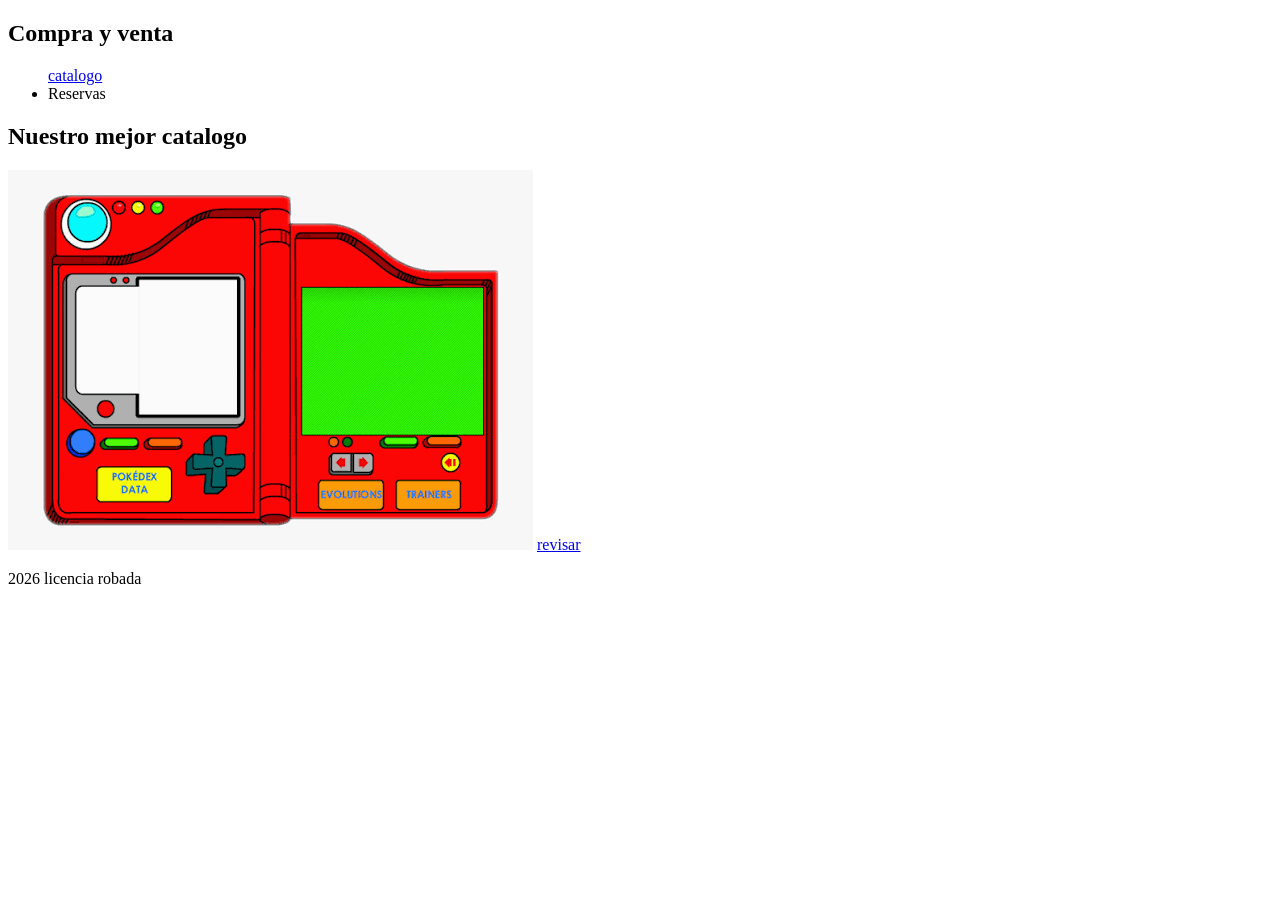
==== index.html @ 6af1e303 "cuerpo de producto, traspaso de datos desde la bd, comienza css" ====
<!DOCTYPE html>
<html lang="es">
<head>
    <meta charset="UTF-8">
    <meta name="viewport" content="width=device-width, initial-scale=1.0">
    <link rel="stylesheet" href="css/style.css">
    <title>PokeMarket</title>
</head>
<body >
    <header class="encabezado">
        <nav>
        <h1> Compra y venta  </h1>
        <ul class="lista">
            <a href="catalogo.html"> catalogo </a>
            <li> Reservas </li>
        </ul>
        </nav>
    </header>
<main>
    <section>
        <h2 id="catalogo"> Nuestro mejor catalogo </h2>
        <img src="img/pokedex.png" alt="pokedex" id="pokedex">
        <a href="catalogo.html" class="boton"> revisar </a>
    </section>   
</main>
<footer>
    <p> 2026 licencia robada </p>
</footer>    
</body>
</html>
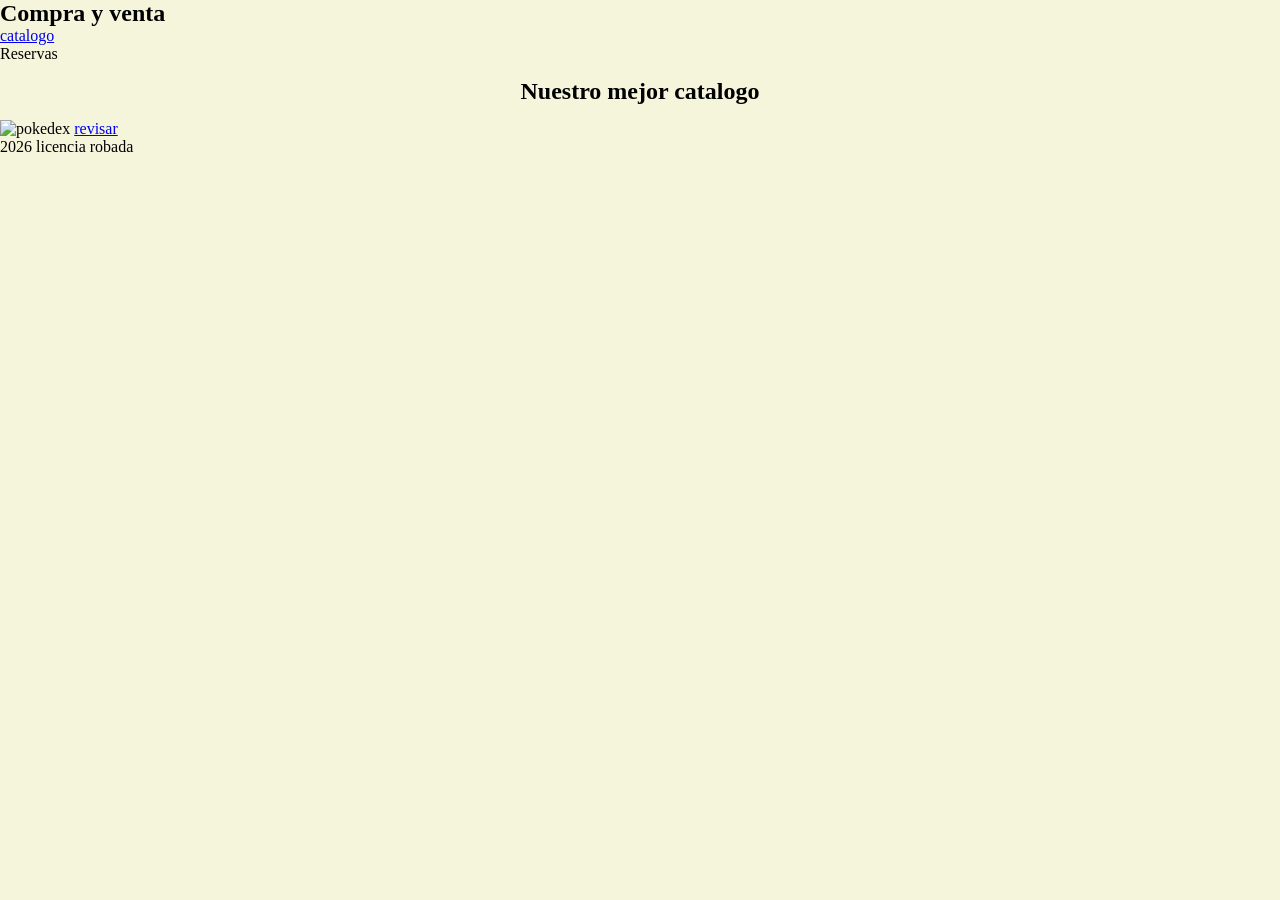
==== commit 182ad515: "se añade nav y footer, links de desplazamiento por la misma pag, cambio de nombre de variable de bot" ====
--- a/index.html
+++ b/index.html
@@ -11,7 +11,7 @@
         <nav>
         <h1> Compra y venta  </h1>
         <ul class="lista">
-            <a href="catalogo.html"> catalogo </a>
+            <a href="ProyectoFerreteria/producto.html"> catalogo </a>
             <li> Reservas </li>
         </ul>
         </nav>
--- a/css/style.css
+++ b/css/style.css
@@ -0,0 +1,67 @@
+* {
+  box-sizing: border-box;
+  margin: 0;
+  padding: 0;
+}
+body{
+    background-color: beige;
+}
+
+.campo-error {
+  border: 2px solid #a3242f;
+  background: #fbe9ea;
+}
+
+.forma {
+    display: flex;
+    flex-direction: column;
+    border-style: dotted;
+    max-width: 400px;
+
+}
+.contenedor1,.contenedor2,.contenedor3,.contenedor4,.contenedor5,
+.contenedor6,.contenedor7,.contenedor8,.contenedor9
+{
+    display: block;
+    gap:15px;
+    max-width: 400px;
+    margin-top: 15px;
+    margin-bottom: 15px;
+    margin-left: auto;
+    margin-right: auto;
+    
+}
+.cementos , .mortero, .Aridos, .ladrillos, .bloques,.Latex,
+.esmalte,.antihumedad,.Accesorios,.Manuales,.electricas,.uniones,.tuberias
+,.uniones,.llaves,.griferia,.sellos,.conductores,.enchufes,.interruptores,.tableros,.iluminacion
+,.tornillos,.tacos,.pernos,.anclajes,.pino,.tableros,.EPP
+,.mangueras,.herramientas{
+    border-style:groove;
+    margin-top: 15px;
+    margin-bottom: 15px;
+    background-color: rgb(184, 184, 169);
+    
+}
+
+h2{
+    width: 100%;
+    display: block;
+    max-width: 400px;
+    margin-top: 15px;
+    margin-bottom: 15px;
+    margin-left: auto;
+    margin-right: auto;
+    text-align: center;
+
+}
+#lista,#lista2{
+    display: flex;
+    gap: 50px;
+    justify-content: center;
+    font-size: large;
+    font-weight: bold;
+    border-style: solid;
+    background-color: rgb(126, 126, 122);
+
+}
+
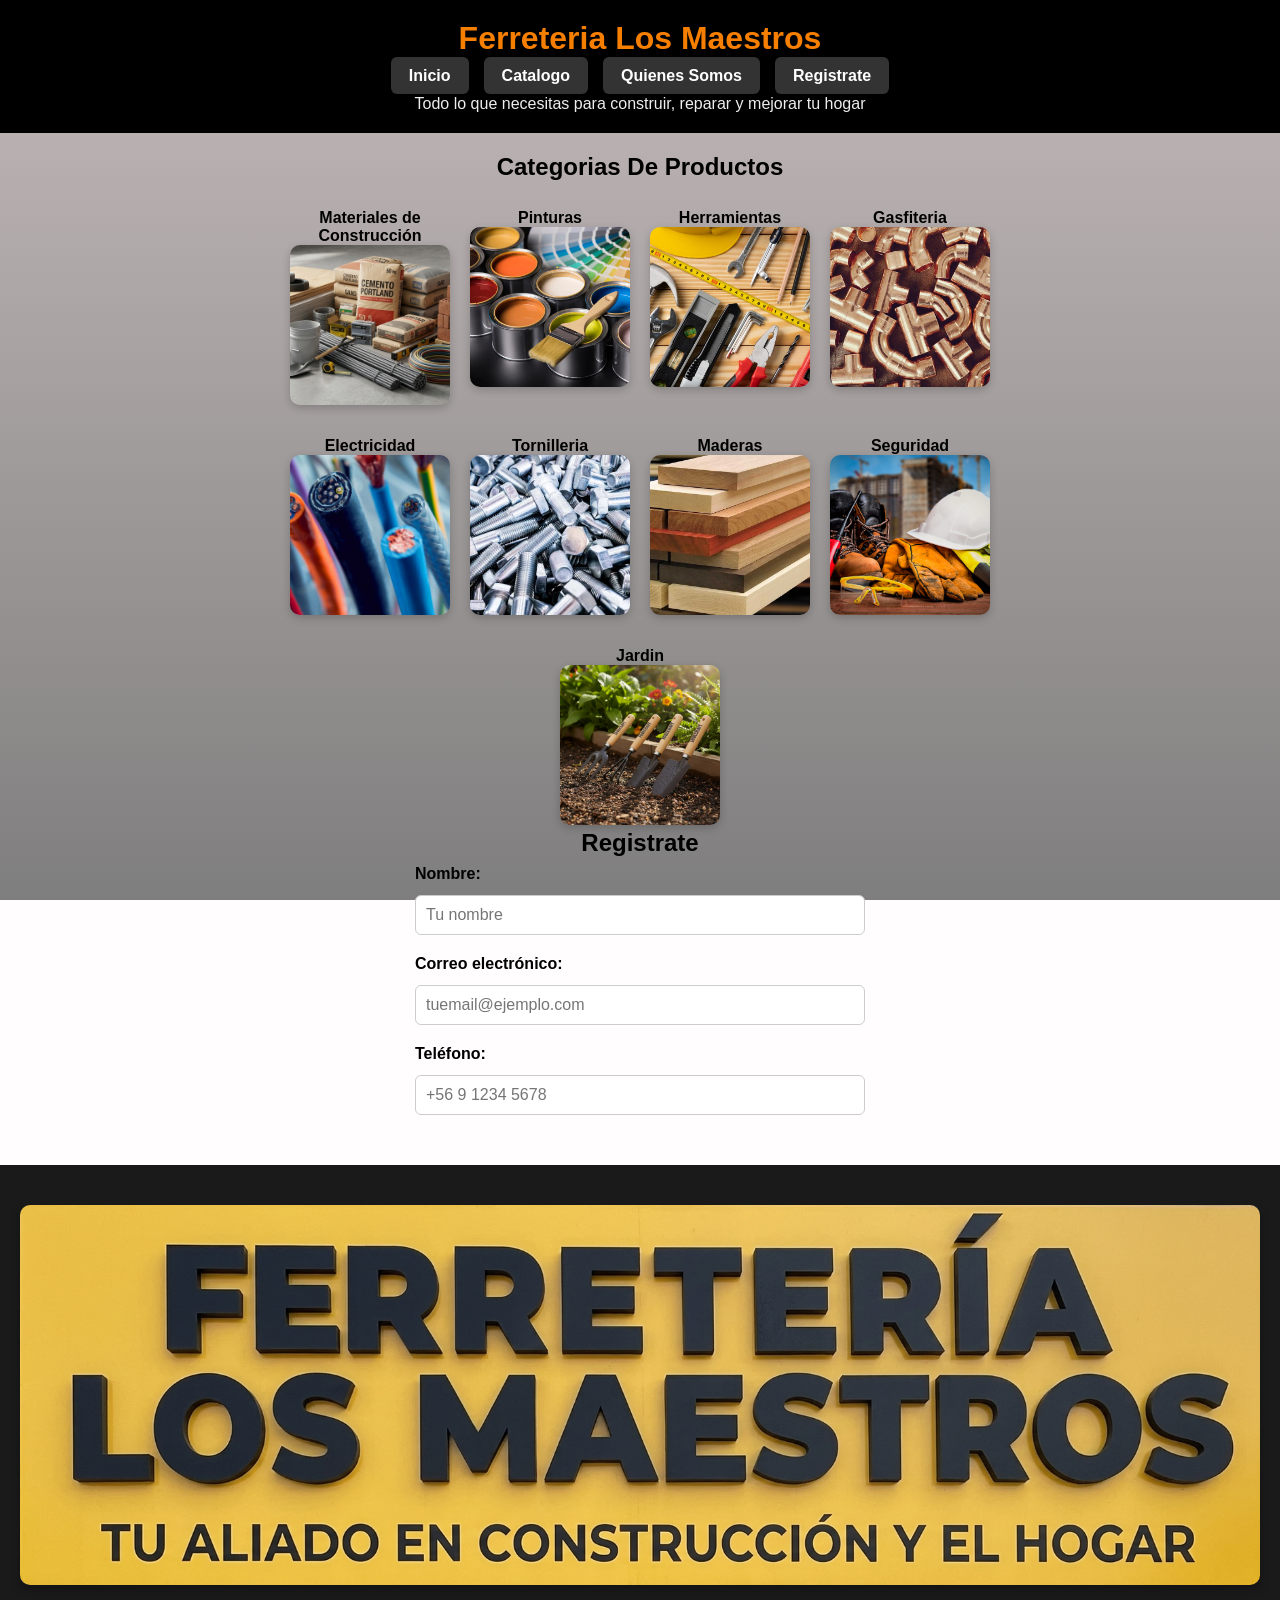
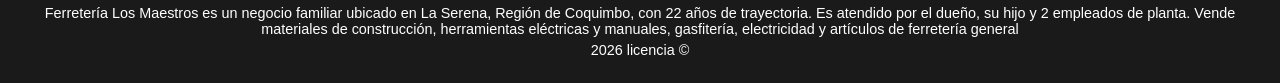
==== commit ba1b2bc3: "Agregue los botones de navegacion y de redireccion en el header" ====
--- a/index.html
+++ b/index.html
@@ -1,30 +1,100 @@
 <!DOCTYPE html>
 <html lang="es">
+
 <head>
     <meta charset="UTF-8">
     <meta name="viewport" content="width=device-width, initial-scale=1.0">
-    <link rel="stylesheet" href="css/style.css">
-    <title>PokeMarket</title>
+    <link rel="stylesheet" href="css/styleIndex.css">
+    <title>Ferreteria Los Maestros</title>
 </head>
-<body >
+
+<body>
     <header class="encabezado">
         <nav>
-        <h1> Compra y venta  </h1>
-        <ul class="lista">
-            <a href="ProyectoFerreteria/producto.html"> catalogo </a>
-            <li> Reservas </li>
-        </ul>
+            <h1> Ferreteria Los Maestros </h1>
+            <ul class="lista">
+                <li><a href="index.html"> Inicio </a></li>
+                <li><a href="producto.html"> Catalogo </a></li>
+                <li><a href="#presentacion" class="boton"> Quienes Somos </a></li>
+                <li><a href="#Registrate" class="boton"> Registrate</a></li>
+            </ul>
         </nav>
+        <p class="eslogan">Todo lo que necesitas para construir, reparar y mejorar tu hogar</p>
     </header>
-<main>
-    <section>
-        <h2 id="catalogo"> Nuestro mejor catalogo </h2>
-        <img src="img/pokedex.png" alt="pokedex" id="pokedex">
-        <a href="catalogo.html" class="boton"> revisar </a>
-    </section>   
-</main>
-<footer>
-    <p> 2026 licencia robada </p>
-</footer>    
+    <main>
+        <section>
+            <h2 id="categorias"> Categorias De Productos</h2>
+            <div class="grid-productos">
+        <div class="categoria1">
+            <p>Materiales de Construcción</p>
+            <img src="img/mContruccion.jpg" alt="Materiales de Construcción">
+            
+        </div>
+
+        <div class="categoria1">
+            <p>Pinturas</p>
+            <img src="img/pintura.jpg" alt="Pinturas">
+            
+        </div>
+
+        <div class="categoria1">
+            <p>Herramientas</p>
+            <img src="img/Herramienta.jpg" alt="Herramientas">
+            
+        </div>
+        <div class="categoria1">
+            <p>Gasfiteria</p>
+            <img src="img/Gasfiteria.jpg" alt="Gasfiteria">
+            
+        </div>
+        <div class="categoria1">
+            <p>Electricidad</p>
+            <img src="img/Electricidad.jpg" alt="Electricidad">
+            
+        </div>
+        <div class="categoria1">
+            <p>Tornilleria</p>
+            <img src="img/Tornillos.jpg" alt="Tornilleria">
+            
+        </div>
+        <div class="categoria1">
+            <p>Maderas</p>
+            <img src="img/Maderas.webp" alt="Maderas">
+            
+        </div>
+        <div class="categoria1">
+            <p>Seguridad</p>
+            <img src="img/Seguridad.png" alt="Seguridad">
+            
+        </div>
+        <div class="categoria1">
+            <p>Jardin</p>
+            <img src="img/Jardin.webp" alt="Jardin">
+            
+        </div>
+    </div>
+        </section>
+        <section id="Registrate">
+            <h2>Registrate</h2>
+            <form action="#" method="post" class="Registrate">
+                <label for="nombre">Nombre:</label>
+                <input type="text" id="nombre" name="nombre" placeholder="Tu nombre" required>
+
+                <label for="correo">Correo electrónico:</label>
+                <input type="email" id="correo" name="correo" placeholder="tuemail@ejemplo.com" required>
+
+                <label for="telefono">Teléfono:</label>
+                <input type="tel" id="telefono" name="telefono" placeholder="+56 9 1234 5678" required>
+            </form>
+        </section>
+    </main>
+    <footer>
+        <img src="img/FerreteriaMestros.jpg" alt="Ferreteria" id="Ferreteria">
+        <p id="presentacion">Ferretería Los Maestros es un negocio familiar ubicado en La Serena, Región de Coquimbo,
+            con 22 años de trayectoria. Es atendido por el dueño, su hijo y 2 empleados de planta. Vende materiales de
+            construcción, herramientas eléctricas y manuales, gasfitería, electricidad y artículos de ferretería general</p> 
+        <p> 2026 licencia ©</p>
+    </footer>
 </body>
+
 </html>
--- a/css/styleIndex.css
+++ b/css/styleIndex.css
@@ -0,0 +1,160 @@
+* {
+  box-sizing: border-box;
+  margin: 0;
+  padding: 0;
+}
+body{
+    background-color: rgb(255, 253, 253);
+    background-image:linear-gradient(rgba(185, 174, 174, 0.856), rgba(0,0,0,0.5)), url("../img/Ferreteri.jpg");
+    background-size: cover;       
+    background-position: center;   
+    background-repeat: no-repeat;
+    background-attachment: fixed;
+    font-family: Arial, Helvetica, sans-serif;
+    text-align: center;
+}
+.encabezado {
+    background-color: #000000;
+    color: white;
+    padding: 20px;
+    text-align: center;
+}
+.encabezado h1 {
+    font-size: 2rem;
+    margin-bottom: 10px;
+    color: #f77f00;
+}
+.eslogan {
+    margin-top: 10px;
+    font-size: 1rem;
+    color: #eee;
+}
+.lista {
+    list-style: none;
+    display: flex;
+    justify-content: center;
+    align-items: center;
+    gap: 15px;
+    flex-wrap: wrap;
+}
+
+.lista li a {
+    text-decoration: none;
+    color: white;
+    background-color: #333;
+    padding: 10px 18px;
+    border-radius: 6px;
+    font-weight: bold;
+    transition: 0.3s ease;
+}
+
+.lista li a:hover {
+    background-color: #f77f00;
+    color: black;
+}
+footer {
+    background-color: #1a1a1a;
+    color: white;
+    text-align: center;
+    padding: 20px;
+    margin-top: 30px;
+}
+
+footer p {
+    margin: 5px 0;
+    font-size: 0.9rem;
+}
+main {
+    max-width: 900px;
+    margin: 0 auto;
+    padding: 20px;
+}
+html {
+    scroll-behavior: smooth;
+}
+.formulario-contacto,
+form {
+    display: flex;
+    flex-direction: column;
+    align-items: center;
+    gap: 12px;
+    max-width: 450px;
+    margin: 0 auto;
+}
+
+.formulario-contacto label,
+form label {
+    align-self: flex-start;
+    font-weight: bold;
+    margin-top: 8px;
+}
+
+.formulario-contacto input,
+.formulario-contacto select,
+.formulario-contacto textarea,
+form input,
+form select,
+form textarea {
+    width: 100%;
+    padding: 10px;
+    border: 1px solid #ccc;
+    border-radius: 6px;
+    font-size: 1rem;
+}
+
+.formulario-contacto button,
+form button {
+    background-color: #f77f00;
+    color: white;
+    border: none;
+    padding: 12px 30px;
+    border-radius: 6px;
+    font-weight: bold;
+    cursor: pointer;
+    margin-top: 10px;
+    transition: 0.3s ease;
+}
+#Ferreteria {
+    max-width: 100%;      
+    width: 100%;        
+    height: auto;         
+    display: block;
+    margin: 20px auto;    
+    border-radius: 10px; 
+    box-shadow: 0 4px 10px rgba(0,0,0,0.3); 
+}
+.grid-productos {
+    display: flex;
+    flex-wrap: wrap;
+    justify-content: center;
+    gap: 20px;
+    margin-top: 20px;
+}
+
+.categoria1 {
+    text-align: center;
+    width: 160px;
+}
+
+.categoria1 img {
+    width: 160px;
+    height: 160px;
+    object-fit: cover;
+    border-radius: 10px;
+    box-shadow: 0 3px 8px rgba(0,0,0,0.2);
+    transition: 0.3s ease;
+}
+
+.categoria1 img:hover {
+    transform: scale(1.05);
+}
+
+.categoria1 p {
+    font-weight: bold;
+    margin-top: 8px;
+}
+
+.formulario-contacto button:hover,
+form button:hover {
+    background-color: #d62828;
+}
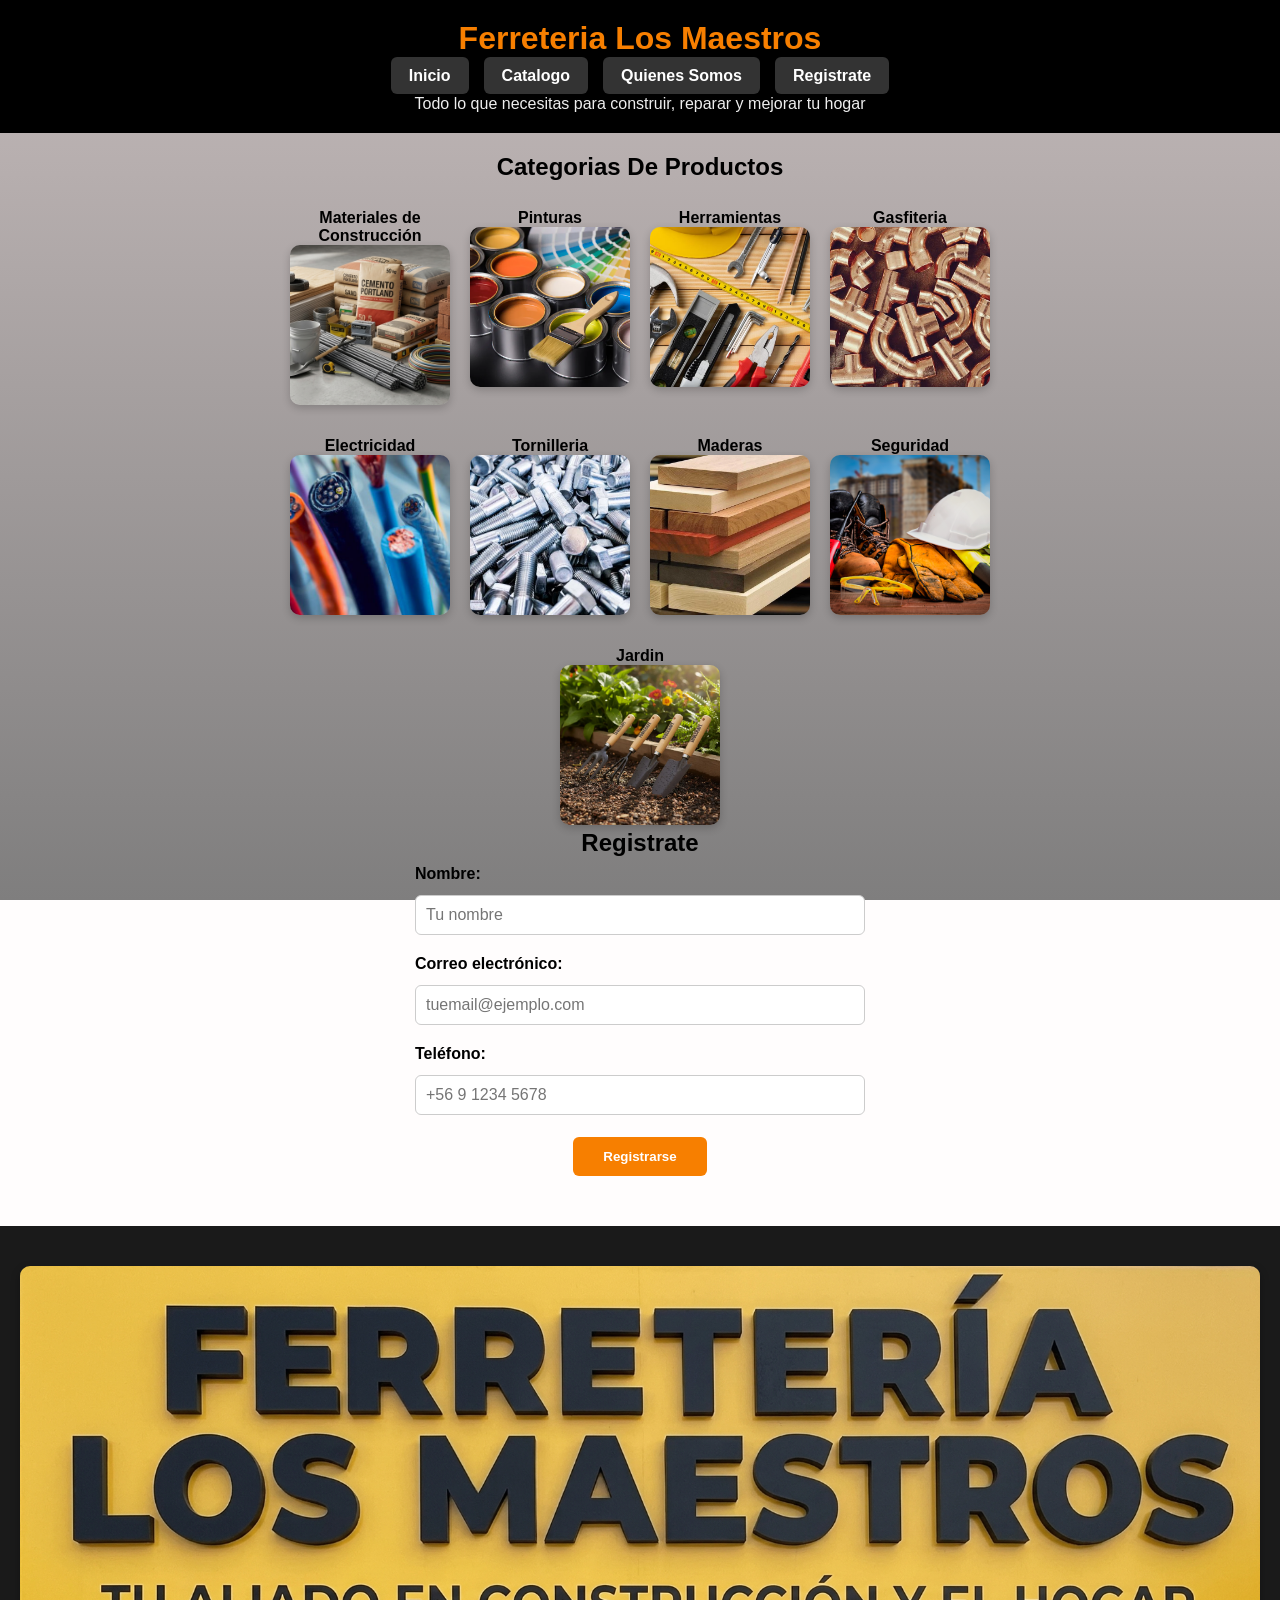
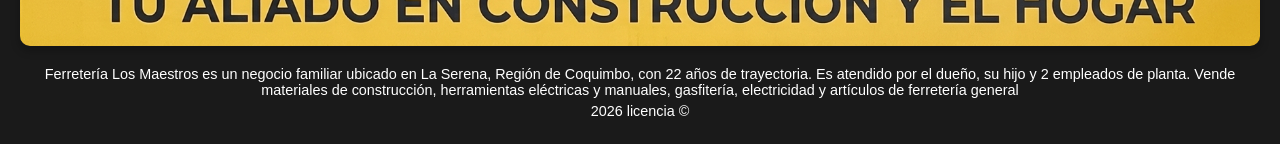
==== commit 185ed753: "se creo logicaIndex.js" ====
--- a/index.html
+++ b/index.html
@@ -6,6 +6,7 @@
     <meta name="viewport" content="width=device-width, initial-scale=1.0">
     <link rel="stylesheet" href="css/styleIndex.css">
     <title>Ferreteria Los Maestros</title>
+    
 </head>
 
 <body>
@@ -76,7 +77,7 @@
         </section>
         <section id="Registrate">
             <h2>Registrate</h2>
-            <form action="#" method="post" class="Registrate">
+            <form id="register" class="Registro" novalidate>
                 <label for="nombre">Nombre:</label>
                 <input type="text" id="nombre" name="nombre" placeholder="Tu nombre" required>
 
@@ -85,6 +86,8 @@
 
                 <label for="telefono">Teléfono:</label>
                 <input type="tel" id="telefono" name="telefono" placeholder="+56 9 1234 5678" required>
+
+                <button type="submit" class="enviar">Registrarse</button>
             </form>
         </section>
     </main>
@@ -95,6 +98,7 @@
             construcción, herramientas eléctricas y manuales, gasfitería, electricidad y artículos de ferretería general</p> 
         <p> 2026 licencia ©</p>
     </footer>
+    <script src="js/logicalIndex.js"></script>
 </body>
 
 </html>
--- a/css/styleIndex.css
+++ b/css/styleIndex.css
@@ -158,3 +158,14 @@
 form button:hover {
     background-color: #d62828;
 }
+
+
+.campo-error {
+  border: 2px solid #cf1323 !important;
+  background: #fbe9ea;
+}
+
+.campo-check {
+  border: 2px solid #59e70d !important;
+  background: #fbe9ea;
+}
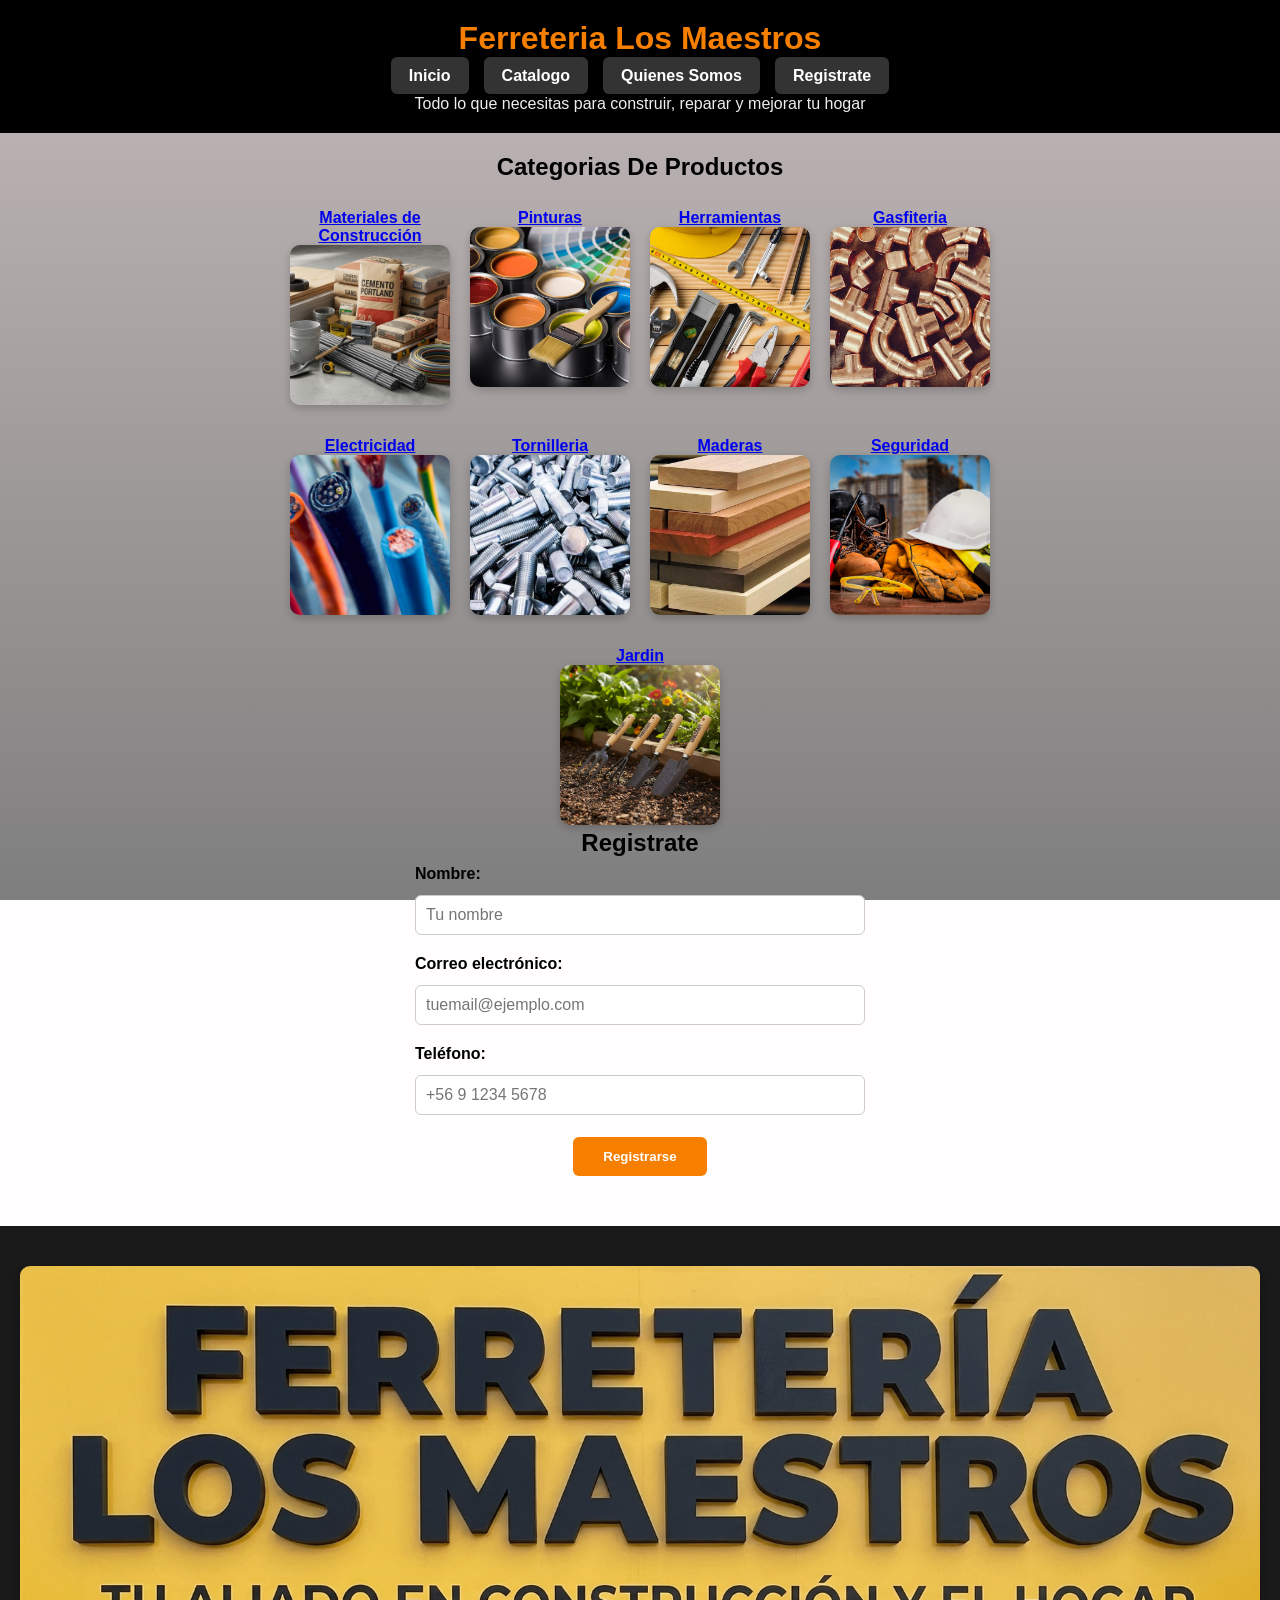
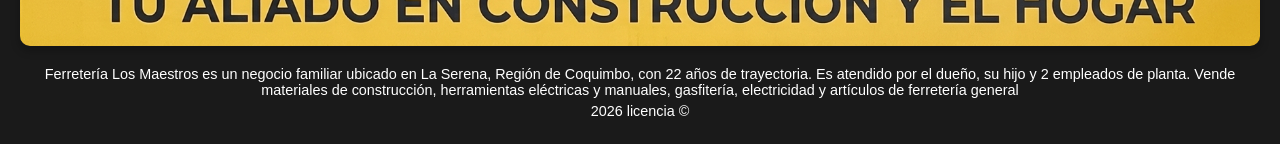
==== commit 0db06ff0: "cambio en redirecciones, actulizacion footer producto" ====
--- a/index.html
+++ b/index.html
@@ -23,55 +23,64 @@
         <p class="eslogan">Todo lo que necesitas para construir, reparar y mejorar tu hogar</p>
     </header>
     <main>
-        <section>
+<section>
             <h2 id="categorias"> Categorias De Productos</h2>
             <div class="grid-productos">
         <div class="categoria1">
+            <a href="producto.html#cont1">
             <p>Materiales de Construcción</p>
             <img src="img/mContruccion.jpg" alt="Materiales de Construcción">
-            
+            </a>
         </div>
 
         <div class="categoria1">
+            <a href="producto.html#cont2">
             <p>Pinturas</p>
             <img src="img/pintura.jpg" alt="Pinturas">
-            
+            </a>
         </div>
 
         <div class="categoria1">
+            <a href="producto.html#cont3">
             <p>Herramientas</p>
             <img src="img/Herramienta.jpg" alt="Herramientas">
-            
+            </a>
         </div>
         <div class="categoria1">
+            <a href="producto.html#cont4">
             <p>Gasfiteria</p>
             <img src="img/Gasfiteria.jpg" alt="Gasfiteria">
-            
+            </a>
         </div>
         <div class="categoria1">
+            <a href="producto.html#cont5">
             <p>Electricidad</p>
             <img src="img/Electricidad.jpg" alt="Electricidad">
-            
+            </a>
         </div>
         <div class="categoria1">
+            <a href="producto.html#cont6">
             <p>Tornilleria</p>
             <img src="img/Tornillos.jpg" alt="Tornilleria">
-            
+            </a>
         </div>
         <div class="categoria1">
+            <a href="producto.html#cont7">
             <p>Maderas</p>
             <img src="img/Maderas.webp" alt="Maderas">
-            
+            </a>
         </div>
         <div class="categoria1">
+            <a href="producto.html#cont8">
             <p>Seguridad</p>
             <img src="img/Seguridad.png" alt="Seguridad">
-            
+            </a>
         </div>
         <div class="categoria1">
+            <a href="producto.html#cont9">
             <p>Jardin</p>
             <img src="img/Jardin.webp" alt="Jardin">
-            
+            </a>
         </div>
     </div>
         </section>
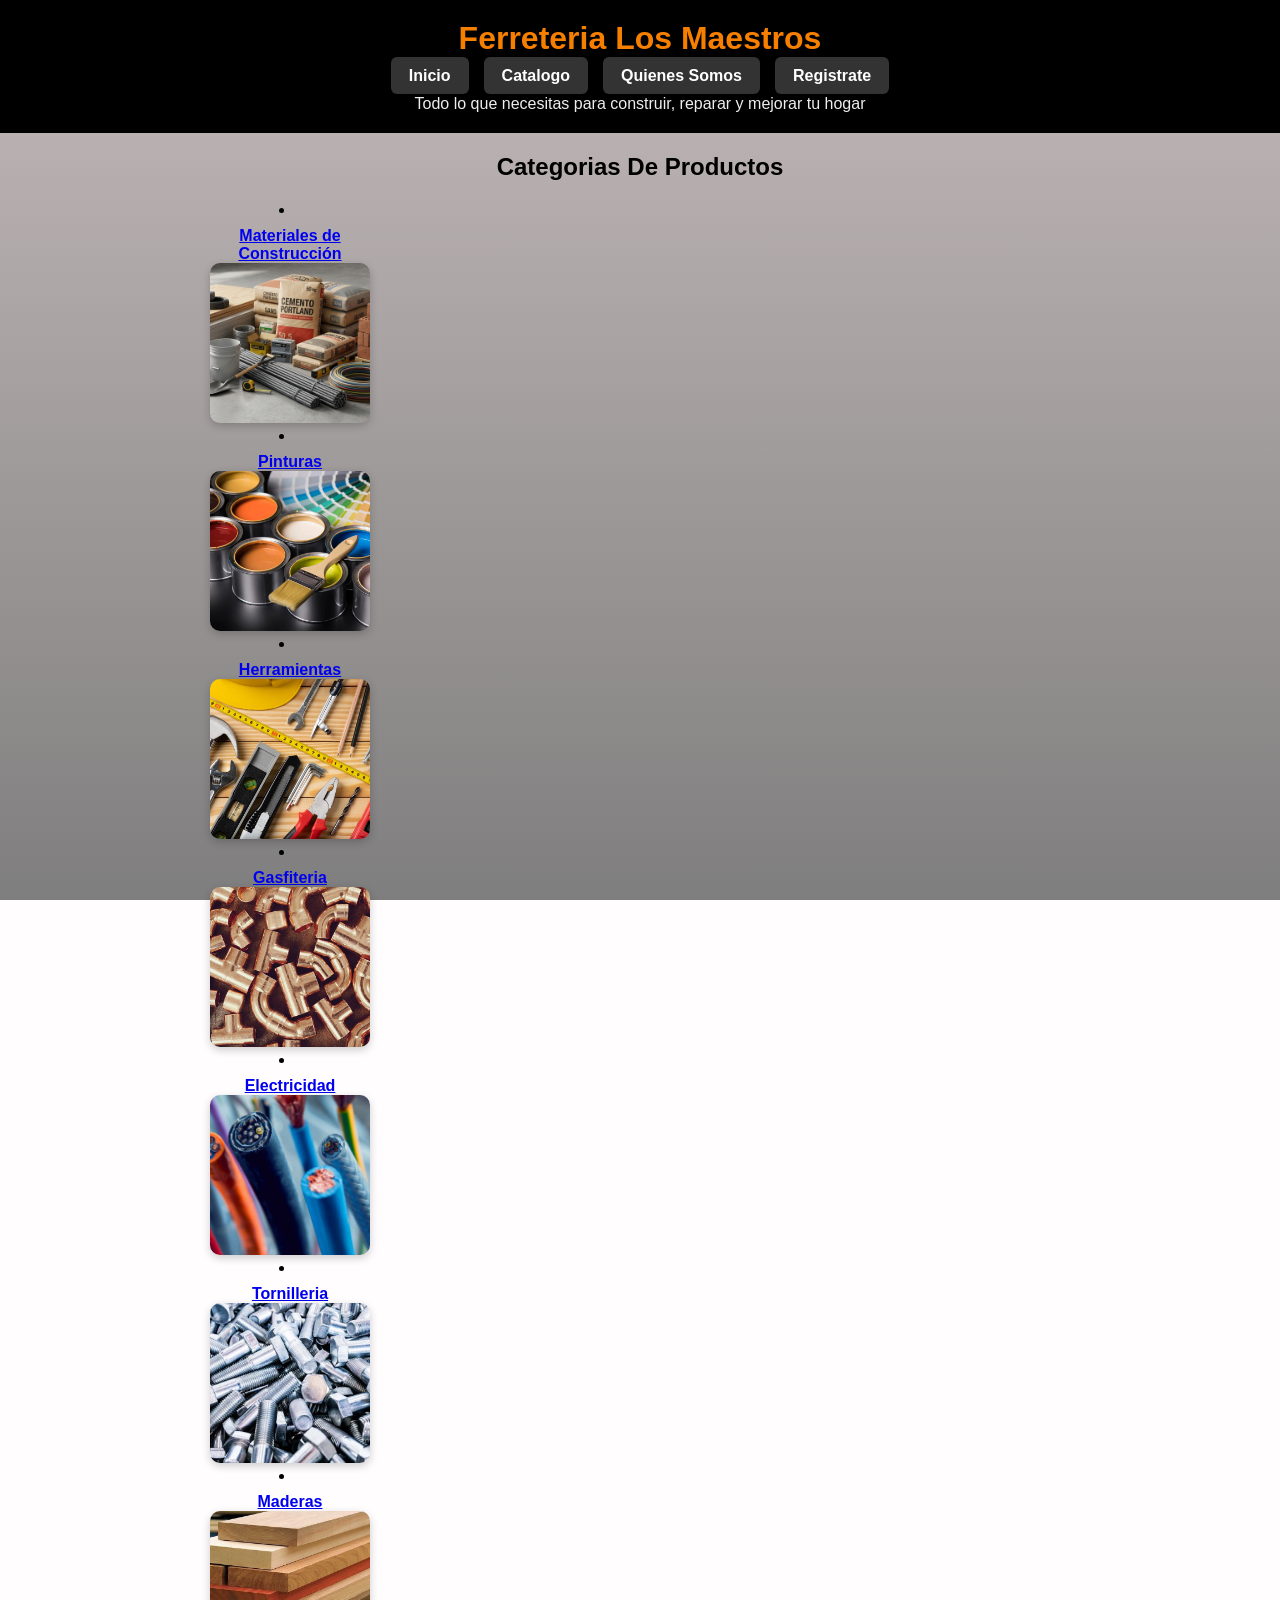
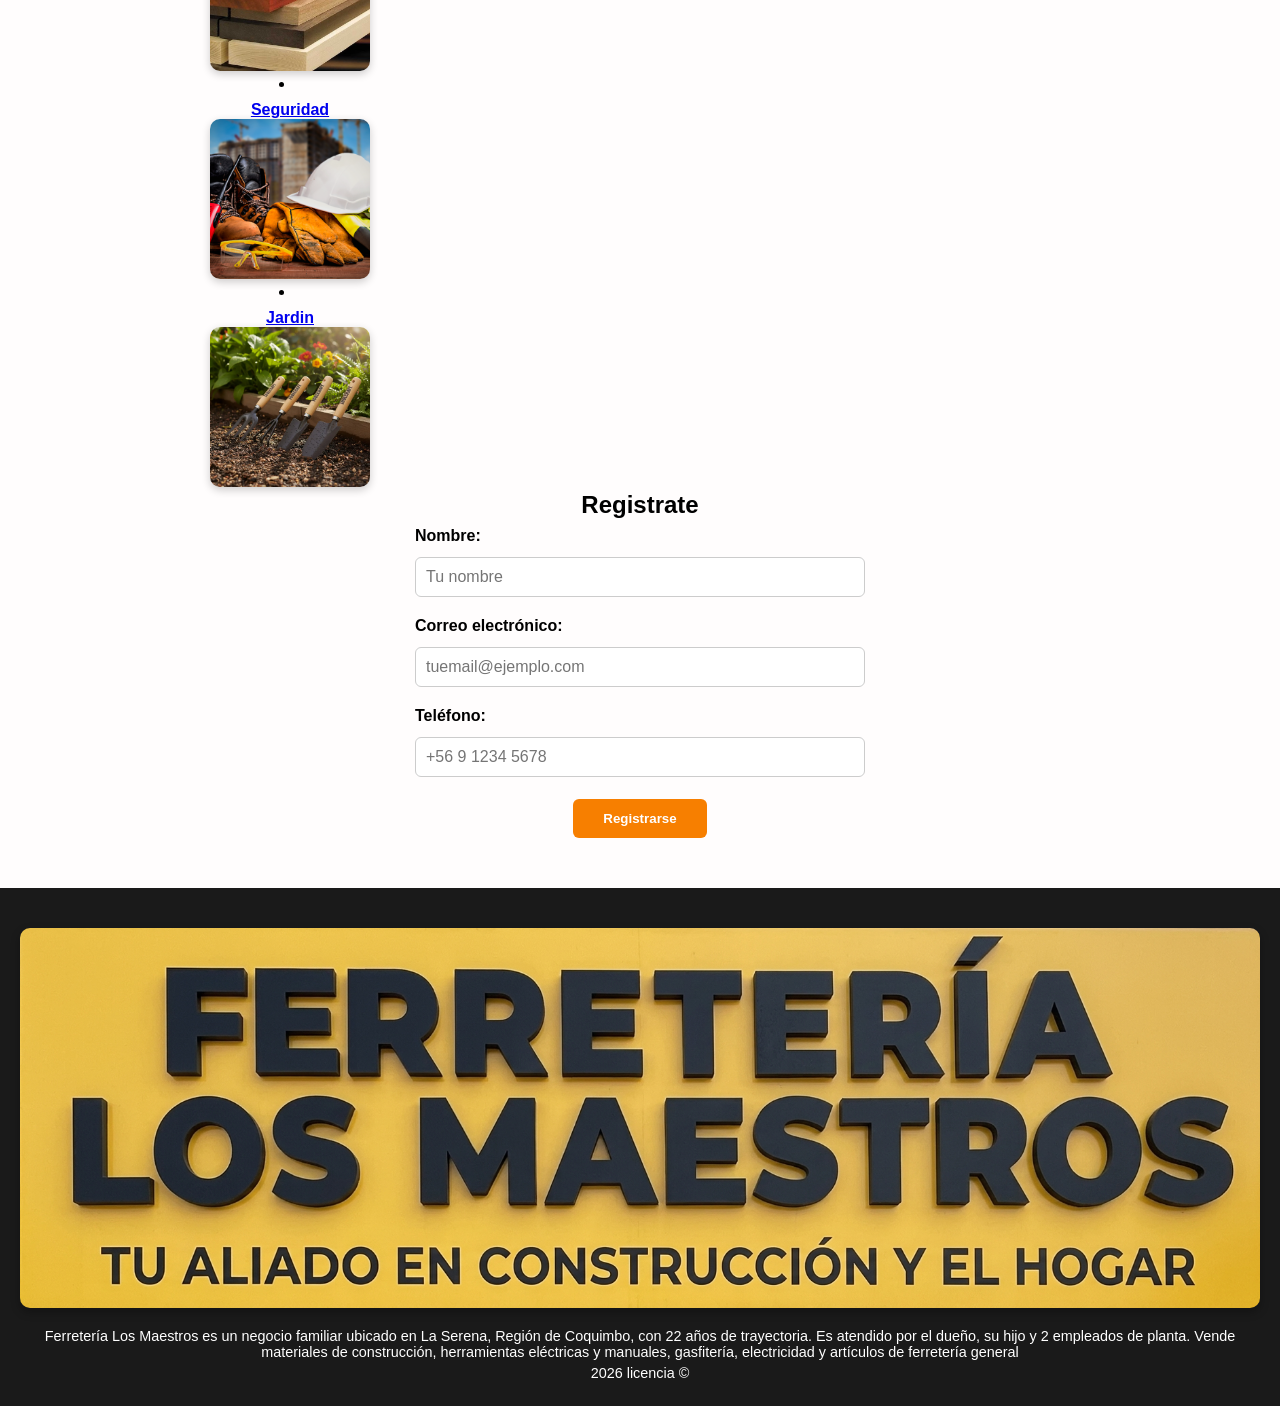
==== commit 08a32490: "corregi el apartado de section en la main" ====
--- a/index.html
+++ b/index.html
@@ -25,68 +25,69 @@
     <main>
 <section>
             <h2 id="categorias"> Categorias De Productos</h2>
-            <div class="grid-productos">
-        <div class="categoria1">
+            <li class="grid-productos">
+        <li class="categoria1">
             <a href="producto.html#cont1">
             <p>Materiales de Construcción</p>
             <img src="img/mContruccion.jpg" alt="Materiales de Construcción">
             </a>
-        </div>
+        </li>
 
-        <div class="categoria1">
+        <li class="categoria1">
             <a href="producto.html#cont2">
             <p>Pinturas</p>
             <img src="img/pintura.jpg" alt="Pinturas">
             </a>
-        </div>
+        </li>
 
-        <div class="categoria1">
+        <li class="categoria1">
             <a href="producto.html#cont3">
             <p>Herramientas</p>
             <img src="img/Herramienta.jpg" alt="Herramientas">
             </a>
-        </div>
-        <div class="categoria1">
+        </li>
+        <li class="categoria1">
             <a href="producto.html#cont4">
             <p>Gasfiteria</p>
             <img src="img/Gasfiteria.jpg" alt="Gasfiteria">
             </a>
-        </div>
-        <div class="categoria1">
+        </li>
+        <li class="categoria1">
             <a href="producto.html#cont5">
             <p>Electricidad</p>
             <img src="img/Electricidad.jpg" alt="Electricidad">
             </a>
-        </div>
-        <div class="categoria1">
+        </li>
+        <li class="categoria1">
             <a href="producto.html#cont6">
             <p>Tornilleria</p>
             <img src="img/Tornillos.jpg" alt="Tornilleria">
             </a>
-        </div>
-        <div class="categoria1">
+        </li>
+        <li class="categoria1">
             <a href="producto.html#cont7">
             <p>Maderas</p>
             <img src="img/Maderas.webp" alt="Maderas">
             </a>
-        </div>
-        <div class="categoria1">
+        </li>
+        <li class="categoria1">
             <a href="producto.html#cont8">
             <p>Seguridad</p>
             <img src="img/Seguridad.png" alt="Seguridad">
             </a>
-        </div>
-        <div class="categoria1">
+        </li>
+        <li class="categoria1">
             <a href="producto.html#cont9">
             <p>Jardin</p>
             <img src="img/Jardin.webp" alt="Jardin">
             </a>
-        </div>
-    </div>
+        </li>
+    </li>
         </section>
         <section id="Registrate">
             <h2>Registrate</h2>
             <form id="register" class="Registro" novalidate>
+          
                 <label for="nombre">Nombre:</label>
                 <input type="text" id="nombre" name="nombre" placeholder="Tu nombre" required>
 
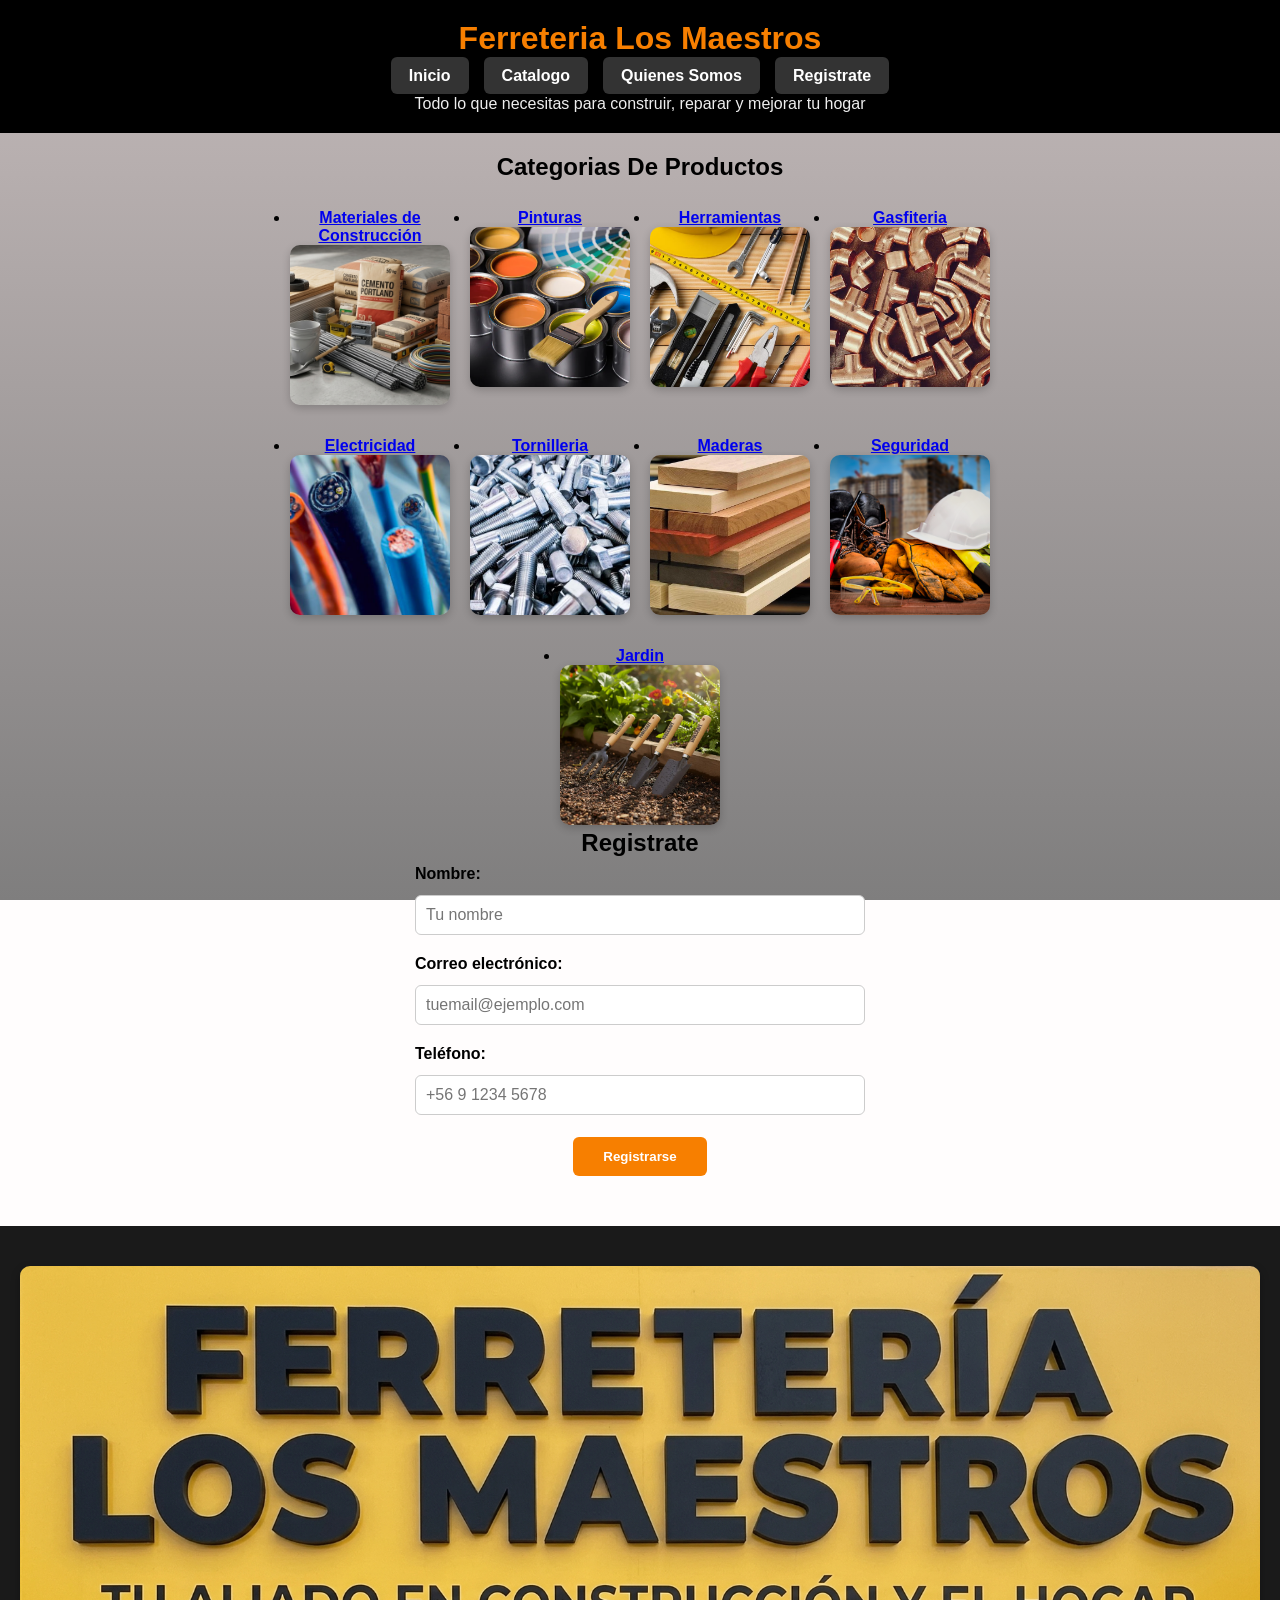
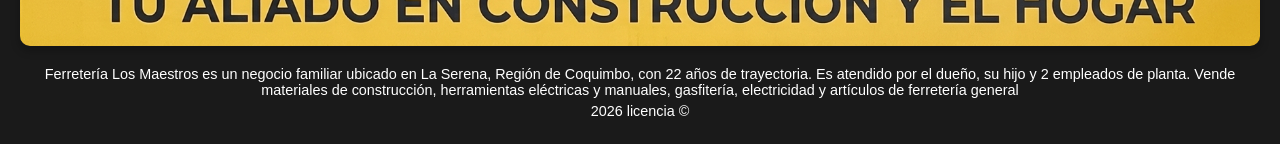
==== commit 9b034cbd: "me falto cambiar algo en las listas" ====
--- a/index.html
+++ b/index.html
@@ -25,7 +25,7 @@
     <main>
 <section>
             <h2 id="categorias"> Categorias De Productos</h2>
-            <li class="grid-productos">
+            <ul class="grid-productos">
         <li class="categoria1">
             <a href="producto.html#cont1">
             <p>Materiales de Construcción</p>
@@ -82,7 +82,7 @@
             <img src="img/Jardin.webp" alt="Jardin">
             </a>
         </li>
-    </li>
+    </ul>
         </section>
         <section id="Registrate">
             <h2>Registrate</h2>
